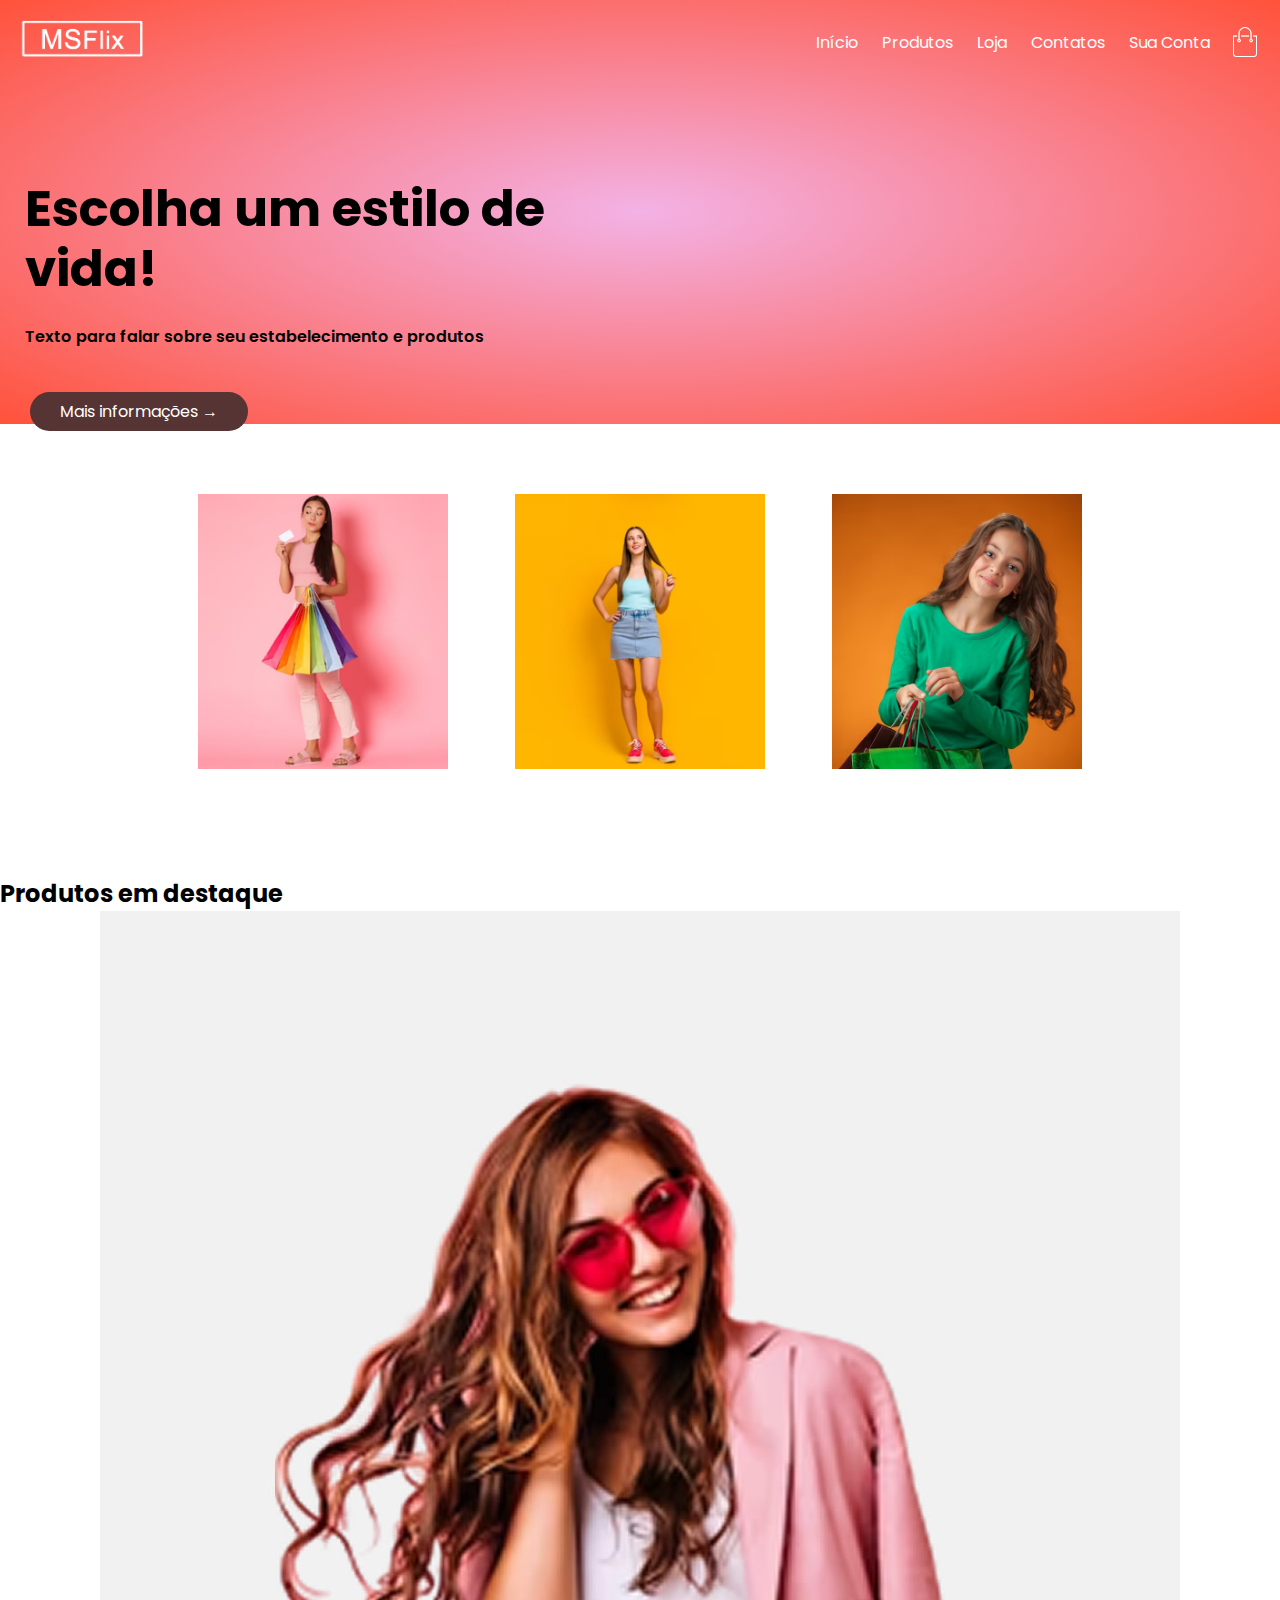
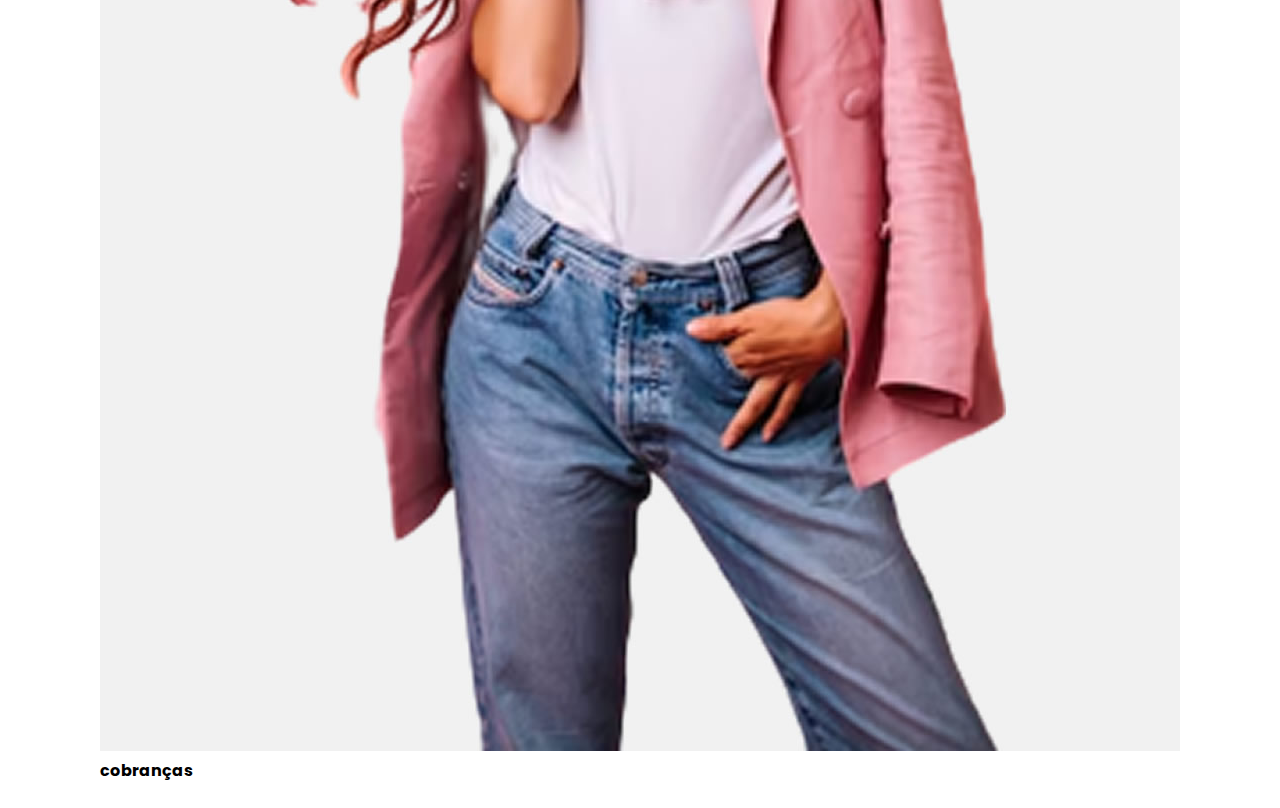
==== index.html @ 8f2dae16 "início do sistema" ====
<!DOCTYPE html>
<html lang="pt-br">
<head>
    <meta charset="UTF-8">
    <meta name="viewport" content="width=device-width, initial-scale=1.0">
    <title>Sua Loja Virtual</title>
    <link rel="stylesheet" href="assets/css/style.css">
</head>
<body>
    <div class="banner">
        <div class="conteiner">
            <div class="navbar">
                <div class="logo">
                    <img src="assets/img/logo.png" alt="Logo da Sua Loja Virtual" width="125px">
                </div>
                <nav>
                    <ul id="menu">
                        <li><a href="" title="">Início</a></li>    
                        <li><a href="" title="">Produtos</a></li>    
                        <li><a href="" title="">Loja</a></li>    
                        <li><a href="" title="">Contatos</a></li>    
                        <li><a href="" title="">Sua Conta</a></li>    
                    </ul>
                </nav>
                <img src="assets/img/carrinho.png" alt="Carrinho" width="30px" height="30px">
            </div>
            <div class="linha">

                 <div class="col-2">    
                    <h1>Escolha um estilo de vida!</h1>
                    <p>Texto para falar sobre seu estabelecimento e produtos</p>
                    <br><a href="" class="btn">Mais informações &#8594;</a>
                </div>        
                <div class="col-2">
                    <img src="assets/img/banner-1.png" alt="">
                </div>        
            </div>
        </div>
    </div>
    <div class="categorias">
        <div class="corpo-categorias">
            <div class="linha">
                <div class="col-3">
                    <img src="assets/img/categoria-1.jpg" alt="">
                </div>
                <div class="col-3">
                    <img src="assets/img/categoria-2.jpg" alt="">
                </div>
                <div class="col-3">
                    <img src="assets/img/categoria-3.jpg" alt="">
                </div>
            </div>
        </div>
    </div>
    <div class="corpo-categoria">
        <h2>Produtos em destaque</h2>

        <div class="linha">
            <div class="col-4">
                <img src="assets/img/produto-1.jpg" alt="">
                <h4>cobranças</h4>
                <div class="classificacao">
                    <ion-icon name="star"></ion-icon>
                    <ion-icon name="star"></ion-icon>
                    <ion-icon name="star"></ion-icon>
                    <ion-icon name="star"></ion-icon>
                    <ion-icon name="star"></ion-icon>
                </div>
                <p>preço R$ 999,00</p>
            
            </div>
        </div>


    </div>


    <script type="module" src="https://unpkg.com/ionicons@7.1.0/dist/ionicons/ionicons.esm.js"></script> <!-- ícones do ionic -->
    <script nomodule src="https://unpkg.com/ionicons@7.1.0/dist/ionicons/ionicons.js"></script> <!-- ícones do ionic -->
    <scripts src="assets/js/app.js"></scripts>
</body>
</html>

<!-- parou no 1:10:00-->
---- assets/css/style.css ----
@import url('https://fonts.googleapis.com/css2?family=Poppins:wght@100&display=swap'); 
*{
    margin: 0;
    padding: 0;
    box-sizing: border-box;
}

:root{
    --cor-padrao:#ff523b;
    --cor-padrao-hover:#f3b2e5;
    --cor-fonte:#fff;
    --cor-fonte-p:#555;
    --cor-btn:#563434;
    --cor-btn-hover:#15ff00;
    --cor-btn-fonte:#000;
    --cor-fonte-corpo:#555;
    --cor-fonte-corpo-leve:#777;
}

body{
    font-family: 'Poppins', sans-serif;
}

.banner{
    background: radial-gradient(var(--cor-padrao-hover), var(--cor-padrao));
}

.banner .linha{
    margin-top: 70px;
}

.container{
    max-width: 1300px;
    margin: auto;
    padding-left: 25px;
    padding-right: 25px;
}

.navbar{
    display: flex;
    align-items: center;
    padding: 20px;
}

nav{
    flex: 1;
    text-align: right;
}

nav ul{
    display: inline-block;
    list-style-type: none;
}

nav ul li{
    display: inline-block;
    margin-right: 20px;
}

nav ul li a{
    text-decoration: none;
    color:var(--cor-fonte);
}

.banner p{
    color:var(--cor-fonte);
}

p{
    color:var(--cor-fonte);
}

.linha{
    display: flex;
    align-items: center;
    flex-wrap: wrap;
    justify-content: space-around;
}

.col-2{
    flex-basis: 50%;
    min-width: 300px;
}

.col-2 img{
    max-width: 100%;
    padding: 50px 0;
}

.col-2 h1{
    font-size: 50px;
    line-height: 60px;
    margin: 25px;

}

.col-2 p{
    font-weight: 600;
    color: var(--cor-btn-fonte);
    margin: 25px;
}

.btn{
    text-decoration: none;
    color:var(--cor-fonte);
    background: var(--cor-btn);
    padding: 8px 30px;
    margin: 30px;
    border-radius: 30px;
    transition: background 0.5s;
}
.btn:hover{
    background: var(--cor-btn-hover);
    color: var(--cor-btn-fonte);
}

.categorias{
    margin: 70px 0;
}

.corpo-categorias{
    max-width: 1000px;
    margin: auto;
    padding-left: 25px;
    padding-right: 25px;
}

.col-3{
    flex-basis: 30%;
    max-width: 250px;
    margin-bottom: 30px;

}

.col-3 img{
    width: 100%;
    object-fit: cover;
    object-position: center;
}
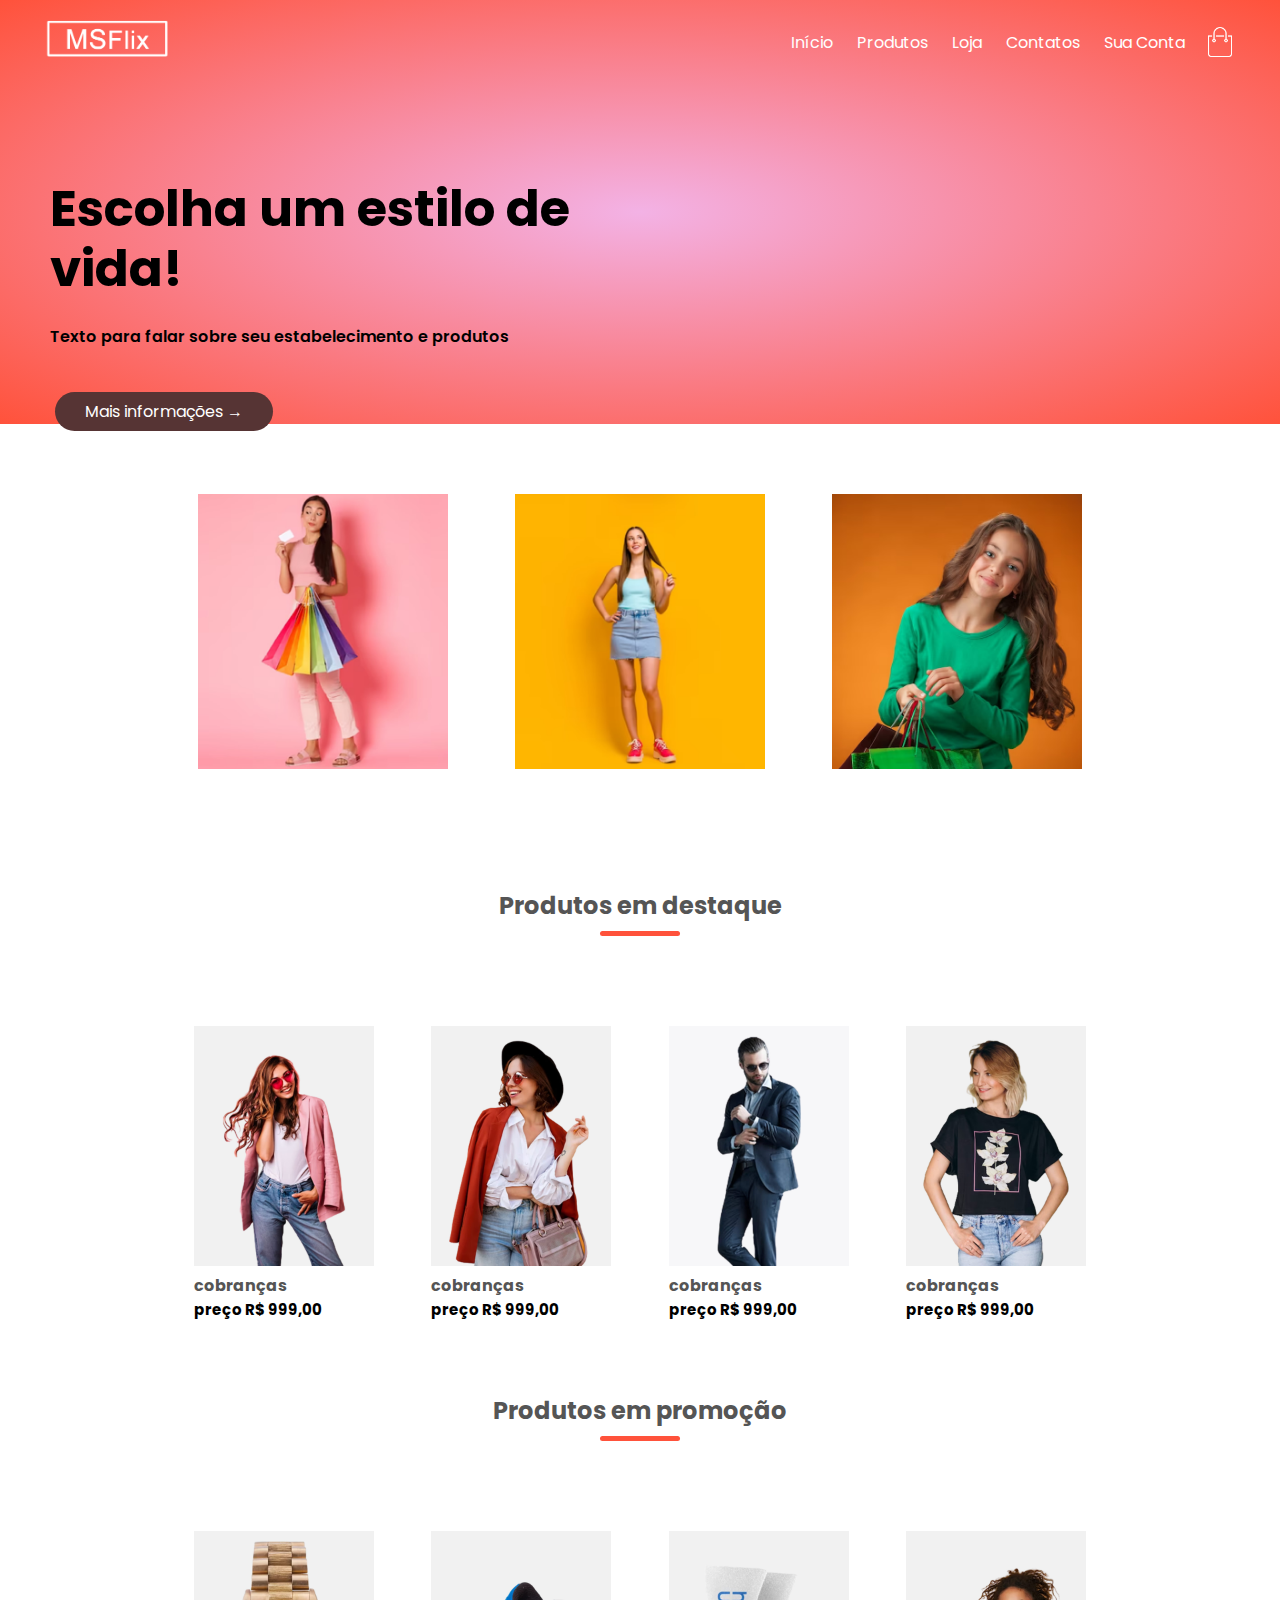
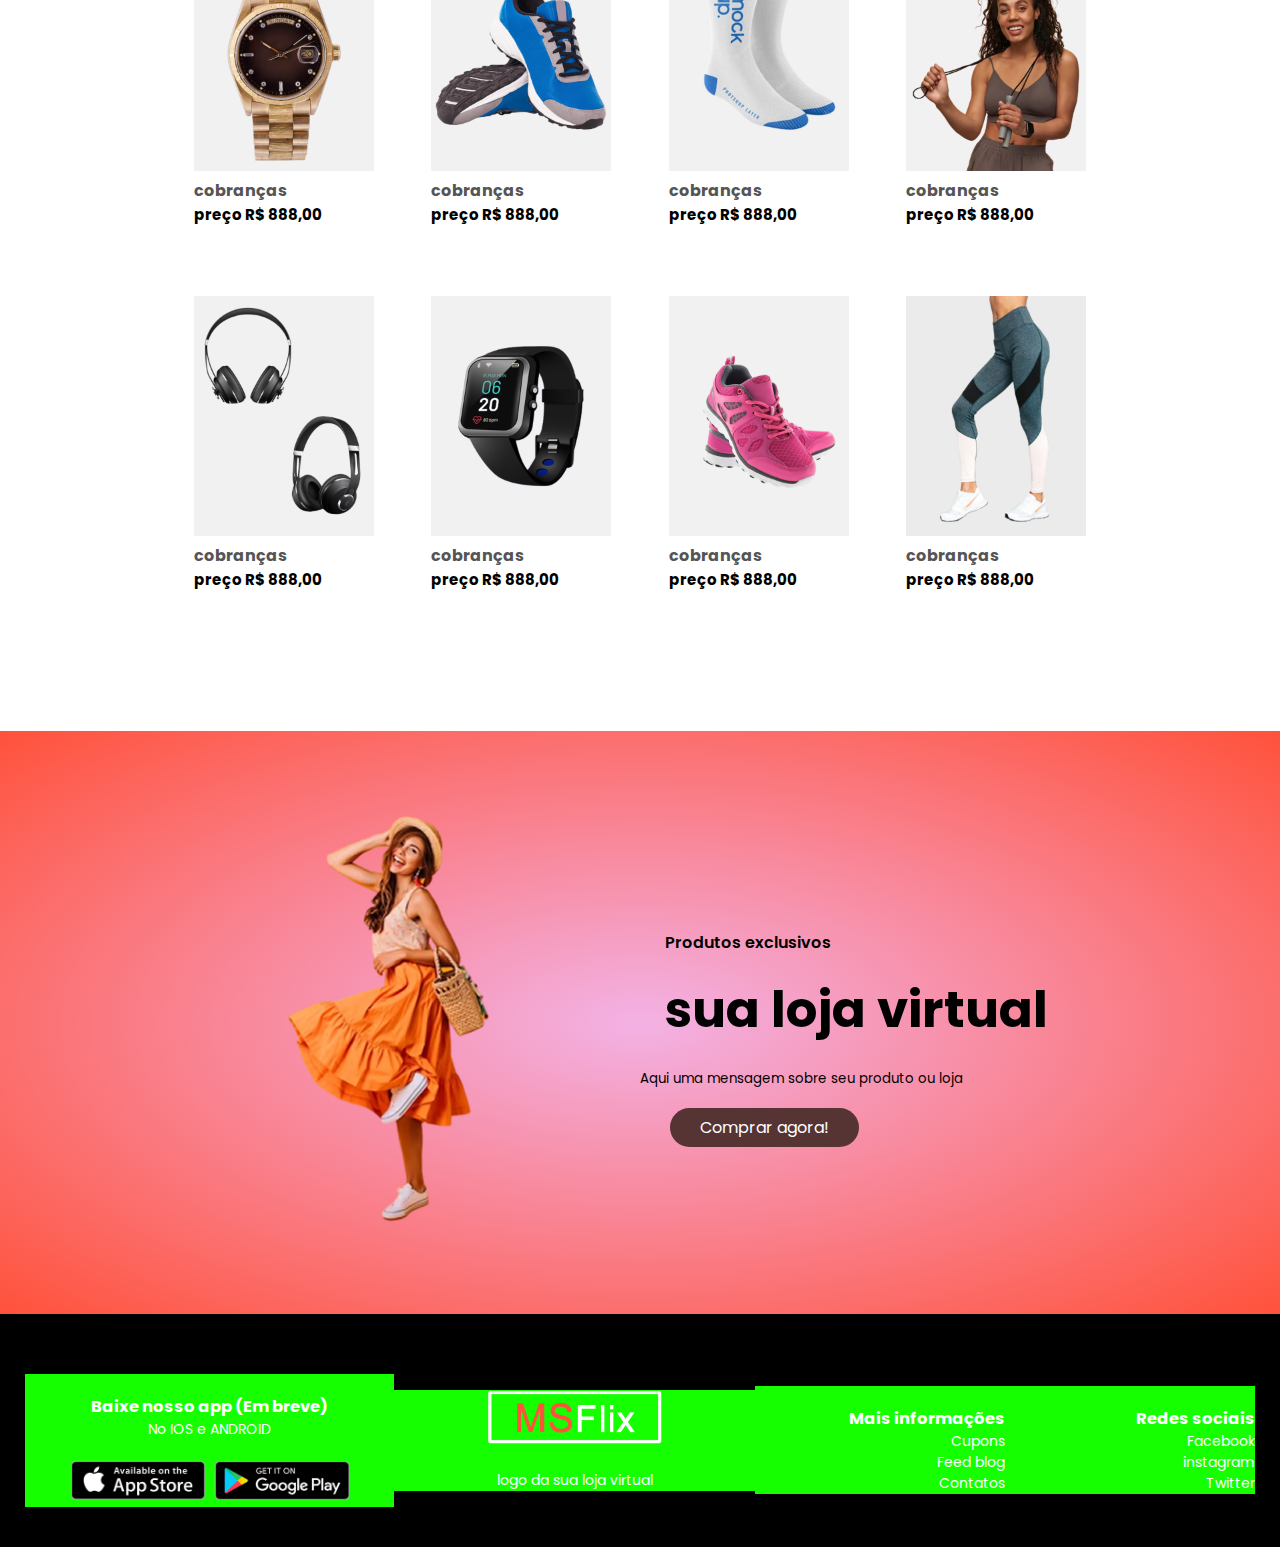
==== commit b5adda82: "Avanço na home page do projeto" ====
--- a/index.html
+++ b/index.html
@@ -8,7 +8,7 @@
 </head>
 <body>
     <div class="banner">
-        <div class="conteiner">
+        <div class="container">
             <div class="navbar">
                 <div class="logo">
                     <img src="assets/img/logo.png" alt="Logo da Sua Loja Virtual" width="125px">
@@ -52,8 +52,8 @@
             </div>
         </div>
     </div>
-    <div class="corpo-categoria">
-        <h2>Produtos em destaque</h2>
+    <div class="corpo-categorias">
+        <h2 class="titulo">Produtos em destaque</h2>
 
         <div class="linha">
             <div class="col-4">
@@ -66,14 +66,209 @@
                     <ion-icon name="star"></ion-icon>
                     <ion-icon name="star"></ion-icon>
                 </div>
+                <p>preço R$ 999,00</p>            
+            </div>
+
+            <div class="col-4">
+                <img src="assets/img/produto-2.jpg" alt="">
+                <h4>cobranças</h4>
+                <div class="classificacao">
+                    <ion-icon name="star"></ion-icon>
+                    <ion-icon name="star"></ion-icon>
+                    <ion-icon name="star"></ion-icon>
+                    <ion-icon name="star"></ion-icon>
+                    <ion-icon name="star"></ion-icon>
+                </div>
                 <p>preço R$ 999,00</p>
+            </div>
+
+            <div class="col-4">
+                <img src="assets/img/produto-3.jpg" alt="">
+                <h4>cobranças</h4>
+                <div class="classificacao">
+                    <ion-icon name="star"></ion-icon>
+                    <ion-icon name="star"></ion-icon>
+                    <ion-icon name="star"></ion-icon>
+                    <ion-icon name="star"></ion-icon>
+                    <ion-icon name="star"></ion-icon>
+                </div>
+                <p>preço R$ 999,00</p>                    
+            </div>
+
+            <div class="col-4">
+                <img src="assets/img/produto-4.jpg" alt="">
+                <h4>cobranças</h4>
+                <div class="classificacao">
+                    <ion-icon name="star"></ion-icon>
+                    <ion-icon name="star"></ion-icon>
+                    <ion-icon name="star"></ion-icon>
+                    <ion-icon name="star"></ion-icon>
+                    <ion-icon name="star"></ion-icon>
+                </div>
+                <p>preço R$ 999,00</p>            
+            </div>
+        
+        </div>
+        
+        <h2 class="titulo">Produtos em promoção</h2>
+
+        <div class="linha">
+            <div class="col-4">
+                <img src="assets/img/produto-5.jpg" alt="">
+                <h4>cobranças</h4>
+                <div class="classificacao">
+                    <ion-icon name="star"></ion-icon>
+                    <ion-icon name="star"></ion-icon>
+                    <ion-icon name="star"></ion-icon>
+                    <ion-icon name="star"></ion-icon>
+                    <ion-icon name="star"></ion-icon>
+                </div>
+                <p>preço R$ 888,00</p>            
+            </div>
+
+            <div class="col-4">
+                <img src="assets/img/produto-6.jpg" alt="">
+                <h4>cobranças</h4>
+                <div class="classificacao">
+                    <ion-icon name="star"></ion-icon>
+                    <ion-icon name="star"></ion-icon>
+                    <ion-icon name="star"></ion-icon>
+                    <ion-icon name="star"></ion-icon>
+                    <ion-icon name="star"></ion-icon>
+                </div>
+                <p>preço R$ 888,00</p>
+            </div>
+
+            <div class="col-4">
+                <img src="assets/img/produto-7.jpg" alt="">
+                <h4>cobranças</h4>
+                <div class="classificacao">
+                    <ion-icon name="star"></ion-icon>
+                    <ion-icon name="star"></ion-icon>
+                    <ion-icon name="star"></ion-icon>
+                    <ion-icon name="star"></ion-icon>
+                    <ion-icon name="star"></ion-icon>
+                </div>
+                <p>preço R$ 888,00</p>                    
+            </div>
+
+            <div class="col-4">
+                <img src="assets/img/produto-8.jpg" alt="">
+                <h4>cobranças</h4>
+                <div class="classificacao">
+                    <ion-icon name="star"></ion-icon>
+                    <ion-icon name="star"></ion-icon>
+                    <ion-icon name="star"></ion-icon>
+                    <ion-icon name="star"></ion-icon>
+                    <ion-icon name="star"></ion-icon>
+                </div>
+                <p>preço R$ 888,00</p>            
+            </div>
             
-            </div>
-        </div>
-
-
-    </div>
-
+            <div class="col-4">
+                <img src="assets/img/produto-9.jpg" alt="">
+                <h4>cobranças</h4>
+                <div class="classificacao">
+                    <ion-icon name="star"></ion-icon>
+                    <ion-icon name="star"></ion-icon>
+                    <ion-icon name="star"></ion-icon>
+                    <ion-icon name="star"></ion-icon>
+                    <ion-icon name="star"></ion-icon>
+                </div>
+                <p>preço R$ 888,00</p>            
+            </div>
+            <div class="col-4">
+                <img src="assets/img/produto-10.jpg" alt="">
+                <h4>cobranças</h4>
+                <div class="classificacao">
+                    <ion-icon name="star"></ion-icon>
+                    <ion-icon name="star"></ion-icon>
+                    <ion-icon name="star"></ion-icon>
+                    <ion-icon name="star"></ion-icon>
+                    <ion-icon name="star"></ion-icon>
+                </div>
+                <p>preço R$ 888,00</p>            
+            </div>
+            <div class="col-4">
+                <img src="assets/img/produto-11.jpg" alt="">
+                <h4>cobranças</h4>
+                <div class="classificacao">
+                    <ion-icon name="star"></ion-icon>
+                    <ion-icon name="star"></ion-icon>
+                    <ion-icon name="star"></ion-icon>
+                    <ion-icon name="star"></ion-icon>
+                    <ion-icon name="star"></ion-icon>
+                </div>
+                <p>preço R$ 888,00</p>            
+            </div>
+            <div class="col-4">
+                <img src="assets/img/produto-12.jpg" alt="">
+                <h4>cobranças</h4>
+                <div class="classificacao">
+                    <ion-icon name="star"></ion-icon>
+                    <ion-icon name="star"></ion-icon>
+                    <ion-icon name="star"></ion-icon>
+                    <ion-icon name="star"></ion-icon>
+                    <ion-icon name="star"></ion-icon>
+                </div>
+                <p>preço R$ 888,00</p>            
+            </div>
+            
+        </div>
+
+    </div>
+    <div class="ofertas">
+        <div class="corpo-categorias">
+            <div class="linha">
+                <div class="col-2">
+                    <img src="assets/img/banner-2.png" alt="" class="oferta-img">
+                </div>
+                <div class="col-2">
+                    <p>Produtos exclusivos</p>
+                    <h1>sua loja virtual</h1>
+                    <small>Aqui uma mensagem sobre seu produto ou loja</small>
+                    <br><br><a href="" class="btn">Comprar agora! <ion-icon name="checkmark"></ion-icon></a>
+                </div>
+            </div>
+
+        </div>    
+    </div>
+
+    <footer class="rodape">
+        <div class="container">
+            <div class="linha">
+                <div class="rodape-col-1">
+                    <h3>Baixe nosso app (Em breve)</h3>
+                    <p>No IOS e ANDROID</p>
+                    <div class="app-logo">
+                        <img src="assets/img/apple.png" alt="">
+                        <img src="assets/img/google.png" alt="">
+                    </div>
+                </div>
+                <div class="rodape-col-2">
+                    <img src="assets/img/logo-2.png" alt="">
+                    <p>logo da sua loja virtual</p>
+                </div>
+                <div class="rodape-col-3">
+                    <h3>Mais informações</h3>
+                    <ul>
+                        <li>Cupons</li>
+                        <li>Feed blog</li>
+                        <li>Contatos</li>
+                    </ul>
+                </div>
+                <div class="rodape-col-4">
+                    <h3>Redes sociais</h3>
+                    <ul>
+                        <li>Facebook</li>
+                        <li>instagram</li>
+                        <li>Twitter</li>
+                    </ul>
+                </div>
+            </div>
+        </div>
+
+    </footer>
 
     <script type="module" src="https://unpkg.com/ionicons@7.1.0/dist/ionicons/ionicons.esm.js"></script> <!-- ícones do ionic -->
     <script nomodule src="https://unpkg.com/ionicons@7.1.0/dist/ionicons/ionicons.js"></script> <!-- ícones do ionic -->
--- a/assets/css/style.css
+++ b/assets/css/style.css
@@ -1,4 +1,4 @@
-@import url('https://fonts.googleapis.com/css2?family=Poppins:wght@100&display=swap'); 
+@import url('https://fonts.googleapis.com/css2?family=Poppins:ital,wght@0,100;0,200;0,700;1,100&display=swap');
 *{
     margin: 0;
     padding: 0;
@@ -136,4 +136,127 @@
     width: 100%;
     object-fit: cover;
     object-position: center;
+}
+
+.col-4{
+    flex-basis: 25%;
+    max-width: 200px;
+    padding: 10px;
+    margin-bottom: 50px;
+    transition: transform 0.5s;
+}
+
+.col-4:hover{
+    transform:  scale(1.1);
+}
+
+.col-4 img{
+    width: 100%;
+    object-fit: cover;
+    object-position: center;
+}
+
+.titulo{
+    position: relative;
+    line-height: 60px;
+    margin: 0 auto 80px;
+    text-align: center;
+    color: var(--cor-fonte-corpo);
+}
+
+.titulo::after{
+    content: '';
+    background-color: var(--cor-padrao);
+    width: 80px;
+    height: 5px;
+    border-radius: 5px;
+    position: absolute;
+    bottom: 0;
+    left: 50%;
+    transform: translateX(-50%);
+}
+
+h4{
+    color: var(--cor-fonte-corpo);
+    font-weight: bold;
+    
+}
+
+
+.col-4 p{
+    color: var(--cor-btn-fonte);
+    font-size: 15px;
+    font-weight: bold;
+}
+
+.classificacao ion-icon{
+    color: var(--cor-padrao);
+}
+
+.ofertas{
+    background: radial-gradient(var(--cor-padrao-hover), var(--cor-padrao));
+    margin-top: 80px;
+    padding: 30px 0;
+}    
+
+.col-2 .img-oferta{
+    padding: 50px;
+}
+
+.small{
+    color: var(--cor-btn-fonte);
+}
+
+.rodape{
+    background: var(--cor-btn-fonte);    
+    color: var(--cor-fonte);
+    padding: 60px 0 20px;
+    font-size: 14px;
+}
+
+.rodape p{
+    color: var(--cor-fonte);    
+}
+.rodape h3{
+    color: var(--cor-fonte);
+    margin-top: 20px;
+} 
+
+.rodape-col-1, .rodape-col-2, .rodape-col-3, .rodape-col-4{
+    min-width: 250px;
+    margin-bottom: 20px;
+    background: #15ff00;
+}
+
+.rodape-col-1{
+    flex-basis: 30%;
+    text-align: center;
+}
+
+.rodape-col-2{
+    flex: 1;
+    text-align: center;
+}
+
+.rodape-col-2 img{
+    width: 180px;
+    margin-bottom: 20px;
+    
+}
+
+.rodape-col-3, .rodape-col-4{
+    flex-basis: 12%;
+    text-align: right;
+}
+
+ul{
+    list-style-type: none;
+}
+
+.app-logo{
+    margin-top: 20px;
+}
+
+.app-logo img{
+    width: 140px;
 }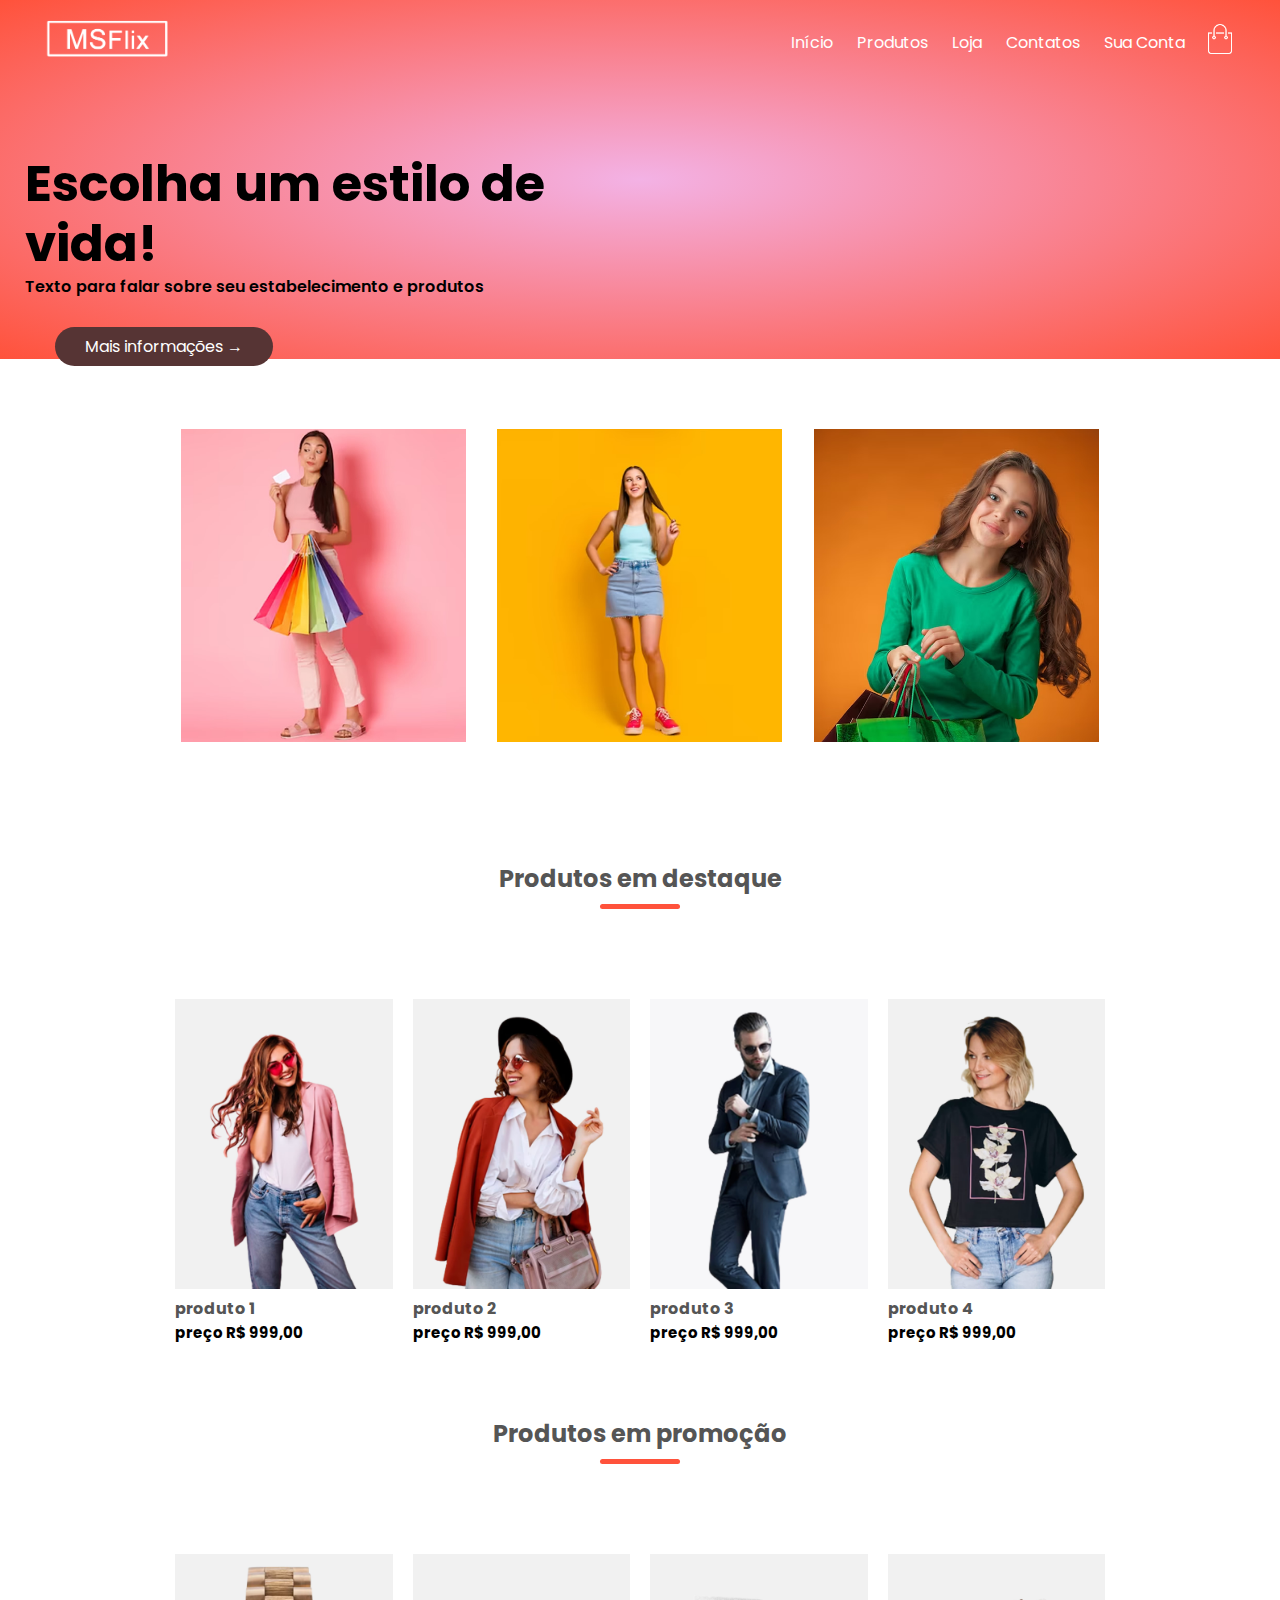
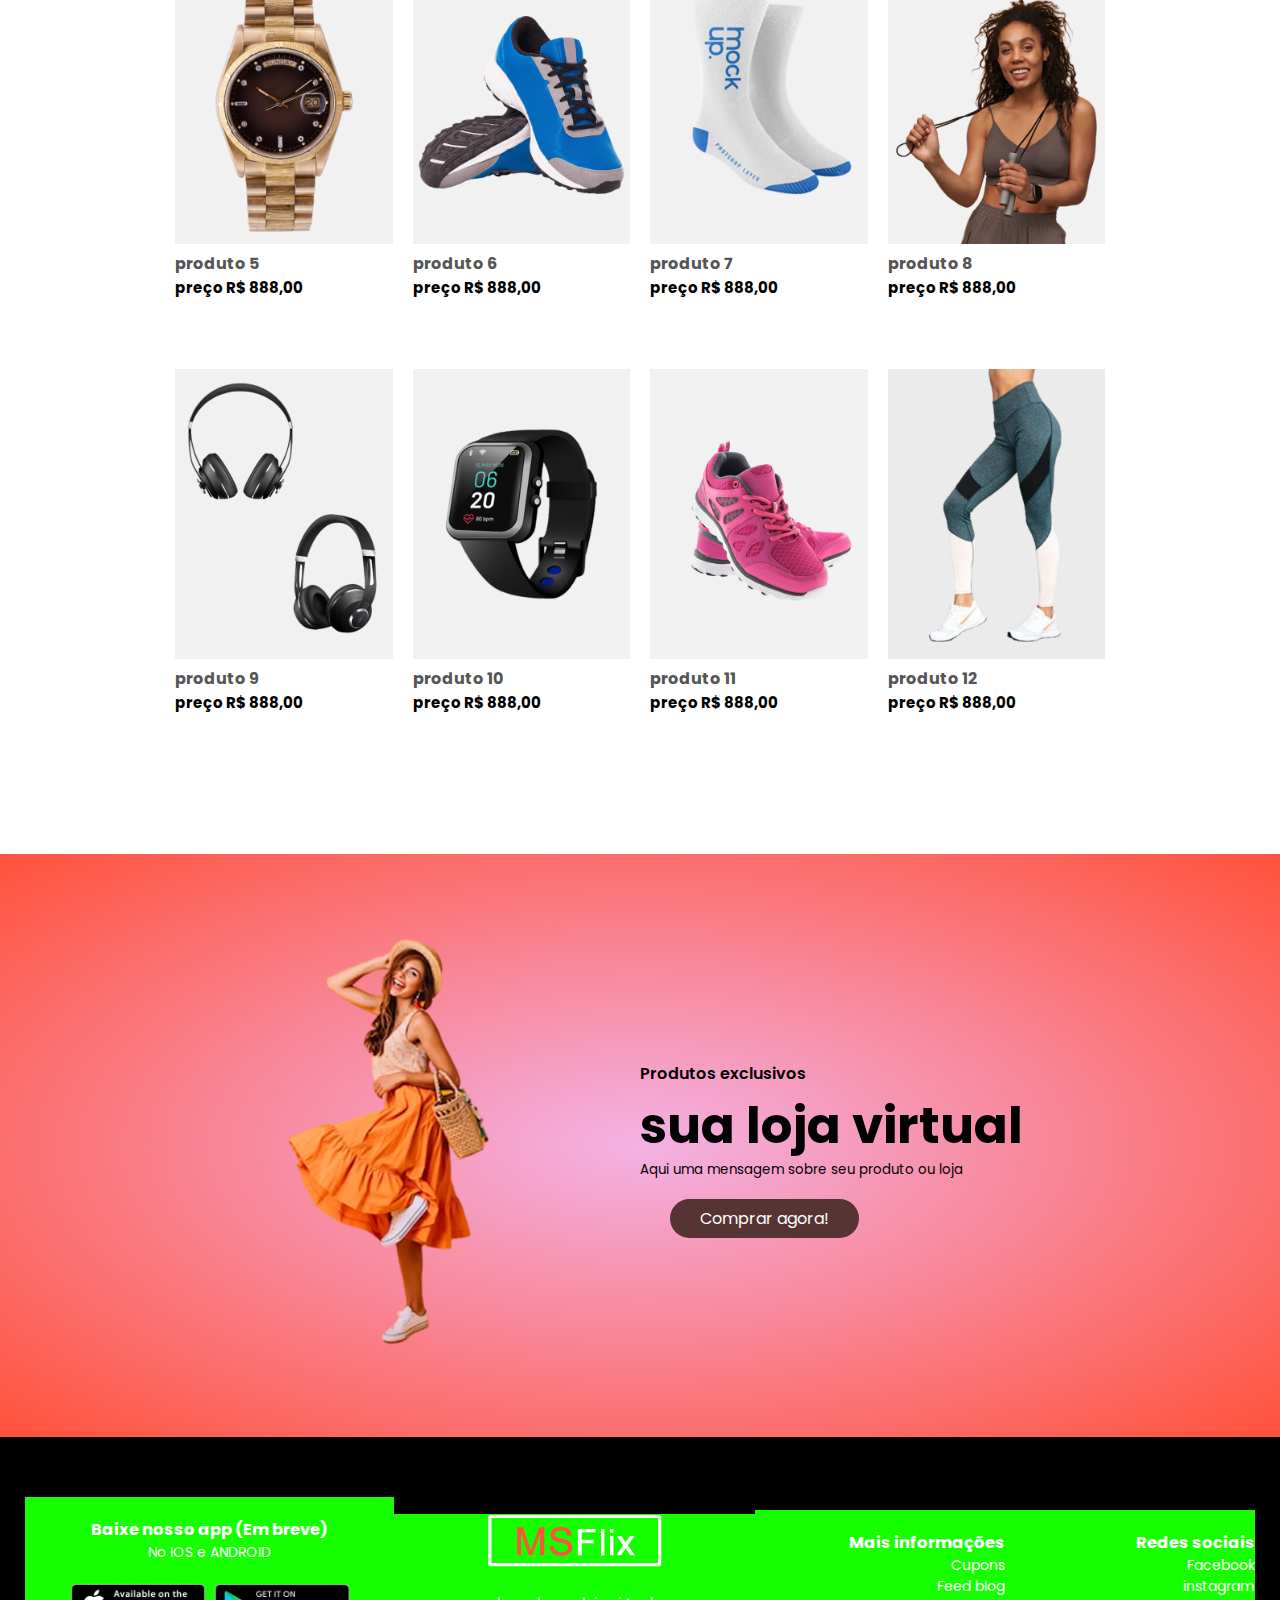
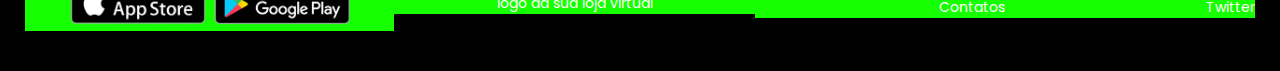
==== commit 4f06fe9b: "Configuração página carrinho" ====
--- a/index.html
+++ b/index.html
@@ -1,39 +1,44 @@
 <!DOCTYPE html>
 <html lang="pt-br">
+
 <head>
     <meta charset="UTF-8">
     <meta name="viewport" content="width=device-width, initial-scale=1.0">
     <title>Sua Loja Virtual</title>
     <link rel="stylesheet" href="assets/css/style.css">
 </head>
+
 <body>
     <div class="banner">
         <div class="container">
             <div class="navbar">
                 <div class="logo">
-                    <img src="assets/img/logo.png" alt="Logo da Sua Loja Virtual" width="125px">
+                    <a href="index.html" title="">
+                    <img src="assets/img/logo.png" alt="Logo da Sua Loja Virtual" width="125px"></a>
                 </div>
                 <nav>
-                    <ul id="menu">
-                        <li><a href="" title="">Início</a></li>    
-                        <li><a href="" title="">Produtos</a></li>    
-                        <li><a href="" title="">Loja</a></li>    
-                        <li><a href="" title="">Contatos</a></li>    
-                        <li><a href="" title="">Sua Conta</a></li>    
+                    <ul id="menuitens">
+                        <li><a href="index.html" title="">Início</a></li>
+                        <li><a href="produtos.html" title="">Produtos</a></li>
+                        <li><a href="" title="">Loja</a></li>
+                        <li><a href="" title="">Contatos</a></li>
+                        <li><a href="" title="">Sua Conta</a></li>
                     </ul>
                 </nav>
-                <img src="assets/img/carrinho.png" alt="Carrinho" width="30px" height="30px">
-            </div>
-            <div class="linha">
-
-                 <div class="col-2">    
+                <a href="carrinho.html" title="">
+                <img src="assets/img/carrinho.png" alt="Carrinho" width="30px" height="30px"></a>
+                <img src="assets/img/menu.png" alt="" class="menu-celular" onclick="menucelular()">
+            </div>
+            <div class="linha">
+
+                <div class="col-2">
                     <h1>Escolha um estilo de vida!</h1>
                     <p>Texto para falar sobre seu estabelecimento e produtos</p>
                     <br><a href="" class="btn">Mais informações &#8594;</a>
-                </div>        
+                </div>
                 <div class="col-2">
                     <img src="assets/img/banner-1.png" alt="">
-                </div>        
+                </div>
             </div>
         </div>
     </div>
@@ -57,21 +62,23 @@
 
         <div class="linha">
             <div class="col-4">
-                <img src="assets/img/produto-1.jpg" alt="">
-                <h4>cobranças</h4>
-                <div class="classificacao">
-                    <ion-icon name="star"></ion-icon>
-                    <ion-icon name="star"></ion-icon>
-                    <ion-icon name="star"></ion-icon>
-                    <ion-icon name="star"></ion-icon>
-                    <ion-icon name="star"></ion-icon>
-                </div>
-                <p>preço R$ 999,00</p>            
+                <a href="ver-produto.html" title="">    <!-- realizar o a em todas as imagens e configurar cada um-->
+                    <img src="assets/img/produto-1.jpg" alt="">
+                </a>
+                <h4>produto 1</h4>
+                <div class="classificacao">
+                    <ion-icon name="star"></ion-icon>
+                    <ion-icon name="star"></ion-icon>
+                    <ion-icon name="star"></ion-icon>
+                    <ion-icon name="star"></ion-icon>
+                    <ion-icon name="star"></ion-icon>
+                </div>
+                <p>preço R$ 999,00</p>
             </div>
 
             <div class="col-4">
                 <img src="assets/img/produto-2.jpg" alt="">
-                <h4>cobranças</h4>
+                <h4>produto 2</h4>
                 <div class="classificacao">
                     <ion-icon name="star"></ion-icon>
                     <ion-icon name="star"></ion-icon>
@@ -84,51 +91,51 @@
 
             <div class="col-4">
                 <img src="assets/img/produto-3.jpg" alt="">
-                <h4>cobranças</h4>
-                <div class="classificacao">
-                    <ion-icon name="star"></ion-icon>
-                    <ion-icon name="star"></ion-icon>
-                    <ion-icon name="star"></ion-icon>
-                    <ion-icon name="star"></ion-icon>
-                    <ion-icon name="star"></ion-icon>
-                </div>
-                <p>preço R$ 999,00</p>                    
+                <h4>produto 3</h4>
+                <div class="classificacao">
+                    <ion-icon name="star"></ion-icon>
+                    <ion-icon name="star"></ion-icon>
+                    <ion-icon name="star"></ion-icon>
+                    <ion-icon name="star"></ion-icon>
+                    <ion-icon name="star"></ion-icon>
+                </div>
+                <p>preço R$ 999,00</p>
             </div>
 
             <div class="col-4">
                 <img src="assets/img/produto-4.jpg" alt="">
-                <h4>cobranças</h4>
-                <div class="classificacao">
-                    <ion-icon name="star"></ion-icon>
-                    <ion-icon name="star"></ion-icon>
-                    <ion-icon name="star"></ion-icon>
-                    <ion-icon name="star"></ion-icon>
-                    <ion-icon name="star"></ion-icon>
-                </div>
-                <p>preço R$ 999,00</p>            
-            </div>
-        
-        </div>
-        
+                <h4>produto 4</h4>
+                <div class="classificacao">
+                    <ion-icon name="star"></ion-icon>
+                    <ion-icon name="star"></ion-icon>
+                    <ion-icon name="star"></ion-icon>
+                    <ion-icon name="star"></ion-icon>
+                    <ion-icon name="star"></ion-icon>
+                </div>
+                <p>preço R$ 999,00</p>
+            </div>
+
+        </div>
+
         <h2 class="titulo">Produtos em promoção</h2>
 
         <div class="linha">
             <div class="col-4">
                 <img src="assets/img/produto-5.jpg" alt="">
-                <h4>cobranças</h4>
-                <div class="classificacao">
-                    <ion-icon name="star"></ion-icon>
-                    <ion-icon name="star"></ion-icon>
-                    <ion-icon name="star"></ion-icon>
-                    <ion-icon name="star"></ion-icon>
-                    <ion-icon name="star"></ion-icon>
-                </div>
-                <p>preço R$ 888,00</p>            
+                <h4>produto 5</h4>
+                <div class="classificacao">
+                    <ion-icon name="star"></ion-icon>
+                    <ion-icon name="star"></ion-icon>
+                    <ion-icon name="star"></ion-icon>
+                    <ion-icon name="star"></ion-icon>
+                    <ion-icon name="star"></ion-icon>
+                </div>
+                <p>preço R$ 888,00</p>
             </div>
 
             <div class="col-4">
                 <img src="assets/img/produto-6.jpg" alt="">
-                <h4>cobranças</h4>
+                <h4>produto 6</h4>
                 <div class="classificacao">
                     <ion-icon name="star"></ion-icon>
                     <ion-icon name="star"></ion-icon>
@@ -141,79 +148,79 @@
 
             <div class="col-4">
                 <img src="assets/img/produto-7.jpg" alt="">
-                <h4>cobranças</h4>
-                <div class="classificacao">
-                    <ion-icon name="star"></ion-icon>
-                    <ion-icon name="star"></ion-icon>
-                    <ion-icon name="star"></ion-icon>
-                    <ion-icon name="star"></ion-icon>
-                    <ion-icon name="star"></ion-icon>
-                </div>
-                <p>preço R$ 888,00</p>                    
+                <h4>produto 7</h4>
+                <div class="classificacao">
+                    <ion-icon name="star"></ion-icon>
+                    <ion-icon name="star"></ion-icon>
+                    <ion-icon name="star"></ion-icon>
+                    <ion-icon name="star"></ion-icon>
+                    <ion-icon name="star"></ion-icon>
+                </div>
+                <p>preço R$ 888,00</p>
             </div>
 
             <div class="col-4">
                 <img src="assets/img/produto-8.jpg" alt="">
-                <h4>cobranças</h4>
-                <div class="classificacao">
-                    <ion-icon name="star"></ion-icon>
-                    <ion-icon name="star"></ion-icon>
-                    <ion-icon name="star"></ion-icon>
-                    <ion-icon name="star"></ion-icon>
-                    <ion-icon name="star"></ion-icon>
-                </div>
-                <p>preço R$ 888,00</p>            
-            </div>
-            
+                <h4>produto 8</h4>
+                <div class="classificacao">
+                    <ion-icon name="star"></ion-icon>
+                    <ion-icon name="star"></ion-icon>
+                    <ion-icon name="star"></ion-icon>
+                    <ion-icon name="star"></ion-icon>
+                    <ion-icon name="star"></ion-icon>
+                </div>
+                <p>preço R$ 888,00</p>
+            </div>
+
             <div class="col-4">
                 <img src="assets/img/produto-9.jpg" alt="">
-                <h4>cobranças</h4>
-                <div class="classificacao">
-                    <ion-icon name="star"></ion-icon>
-                    <ion-icon name="star"></ion-icon>
-                    <ion-icon name="star"></ion-icon>
-                    <ion-icon name="star"></ion-icon>
-                    <ion-icon name="star"></ion-icon>
-                </div>
-                <p>preço R$ 888,00</p>            
+                <h4>produto 9</h4>
+                <div class="classificacao">
+                    <ion-icon name="star"></ion-icon>
+                    <ion-icon name="star"></ion-icon>
+                    <ion-icon name="star"></ion-icon>
+                    <ion-icon name="star"></ion-icon>
+                    <ion-icon name="star"></ion-icon>
+                </div>
+                <p>preço R$ 888,00</p>
             </div>
             <div class="col-4">
                 <img src="assets/img/produto-10.jpg" alt="">
-                <h4>cobranças</h4>
-                <div class="classificacao">
-                    <ion-icon name="star"></ion-icon>
-                    <ion-icon name="star"></ion-icon>
-                    <ion-icon name="star"></ion-icon>
-                    <ion-icon name="star"></ion-icon>
-                    <ion-icon name="star"></ion-icon>
-                </div>
-                <p>preço R$ 888,00</p>            
+                <h4>produto 10</h4>
+                <div class="classificacao">
+                    <ion-icon name="star"></ion-icon>
+                    <ion-icon name="star"></ion-icon>
+                    <ion-icon name="star"></ion-icon>
+                    <ion-icon name="star"></ion-icon>
+                    <ion-icon name="star"></ion-icon>
+                </div>
+                <p>preço R$ 888,00</p>
             </div>
             <div class="col-4">
                 <img src="assets/img/produto-11.jpg" alt="">
-                <h4>cobranças</h4>
-                <div class="classificacao">
-                    <ion-icon name="star"></ion-icon>
-                    <ion-icon name="star"></ion-icon>
-                    <ion-icon name="star"></ion-icon>
-                    <ion-icon name="star"></ion-icon>
-                    <ion-icon name="star"></ion-icon>
-                </div>
-                <p>preço R$ 888,00</p>            
+                <h4>produto 11</h4>
+                <div class="classificacao">
+                    <ion-icon name="star"></ion-icon>
+                    <ion-icon name="star"></ion-icon>
+                    <ion-icon name="star"></ion-icon>
+                    <ion-icon name="star"></ion-icon>
+                    <ion-icon name="star"></ion-icon>
+                </div>
+                <p>preço R$ 888,00</p>
             </div>
             <div class="col-4">
                 <img src="assets/img/produto-12.jpg" alt="">
-                <h4>cobranças</h4>
-                <div class="classificacao">
-                    <ion-icon name="star"></ion-icon>
-                    <ion-icon name="star"></ion-icon>
-                    <ion-icon name="star"></ion-icon>
-                    <ion-icon name="star"></ion-icon>
-                    <ion-icon name="star"></ion-icon>
-                </div>
-                <p>preço R$ 888,00</p>            
-            </div>
-            
+                <h4>produto 12</h4>
+                <div class="classificacao">
+                    <ion-icon name="star"></ion-icon>
+                    <ion-icon name="star"></ion-icon>
+                    <ion-icon name="star"></ion-icon>
+                    <ion-icon name="star"></ion-icon>
+                    <ion-icon name="star"></ion-icon>
+                </div>
+                <p>preço R$ 888,00</p>
+            </div>
+
         </div>
 
     </div>
@@ -231,7 +238,7 @@
                 </div>
             </div>
 
-        </div>    
+        </div>
     </div>
 
     <footer class="rodape">
@@ -270,10 +277,13 @@
 
     </footer>
 
-    <script type="module" src="https://unpkg.com/ionicons@7.1.0/dist/ionicons/ionicons.esm.js"></script> <!-- ícones do ionic -->
+    <script type="module" src="https://unpkg.com/ionicons@7.1.0/dist/ionicons/ionicons.esm.js"></script>
+    <!-- ícones do ionic -->
     <script nomodule src="https://unpkg.com/ionicons@7.1.0/dist/ionicons/ionicons.js"></script> <!-- ícones do ionic -->
-    <scripts src="assets/js/app.js"></scripts>
+    <script src="assets/js/app.js"></script>
 </body>
+
 </html>
 
-<!-- parou no 1:10:00-->+<!-- parou no -->
+<!-- realizar o <a> em todas as imagens e configurar o js de cada uma-->
--- a/assets/css/style.css
+++ b/assets/css/style.css
@@ -1,162 +1,164 @@
 @import url('https://fonts.googleapis.com/css2?family=Poppins:ital,wght@0,100;0,200;0,700;1,100&display=swap');
-*{
+
+* {
     margin: 0;
     padding: 0;
     box-sizing: border-box;
 }
 
-:root{
-    --cor-padrao:#ff523b;
-    --cor-padrao-hover:#f3b2e5;
-    --cor-fonte:#fff;
-    --cor-fonte-p:#555;
-    --cor-btn:#563434;
-    --cor-btn-hover:#15ff00;
-    --cor-btn-fonte:#000;
-    --cor-fonte-corpo:#555;
-    --cor-fonte-corpo-leve:#777;
-}
-
-body{
+:root {
+    --cor-padrao: #ff523b;
+    --cor-padrao-hover: #f3b2e5;
+    --cor-fonte: #fff;
+    --cor-fonte-p: #555;
+    --cor-btn: #563434;
+    --cor-btn-hover: #15ff00;
+    --cor-btn-fonte: #000;
+    --cor-fonte-corpo: #555;
+    --cor-fonte-corpo-leve: #777;
+}
+
+body {
     font-family: 'Poppins', sans-serif;
 }
 
-.banner{
+.banner {
     background: radial-gradient(var(--cor-padrao-hover), var(--cor-padrao));
 }
 
-.banner .linha{
+.banner .linha {
     margin-top: 70px;
 }
 
-.container{
+.container {
     max-width: 1300px;
     margin: auto;
     padding-left: 25px;
     padding-right: 25px;
 }
 
-.navbar{
+.navbar {
     display: flex;
     align-items: center;
     padding: 20px;
 }
 
-nav{
+nav {
     flex: 1;
     text-align: right;
 }
 
-nav ul{
+nav ul {
     display: inline-block;
     list-style-type: none;
 }
 
-nav ul li{
+nav ul li {
     display: inline-block;
     margin-right: 20px;
 }
 
-nav ul li a{
+nav ul li a {
     text-decoration: none;
-    color:var(--cor-fonte);
-}
-
-.banner p{
-    color:var(--cor-fonte);
-}
-
-p{
-    color:var(--cor-fonte);
-}
-
-.linha{
+    color: var(--cor-fonte);
+}
+
+.banner p {
+    color: var(--cor-fonte); 
+}
+
+p {
+    color: var(--cor-btn-fonte); /* fonte preta no carrinho, caso dê problema, corrigir aqui! */
+}
+
+.linha {
     display: flex;
     align-items: center;
     flex-wrap: wrap;
     justify-content: space-around;
 }
 
-.col-2{
+.col-2 {
     flex-basis: 50%;
     min-width: 300px;
 }
 
-.col-2 img{
+.col-2 img {
     max-width: 100%;
     padding: 50px 0;
 }
 
-.col-2 h1{
+.col-2 h1 {
     font-size: 50px;
     line-height: 60px;
     margin: 25px;
 
 }
 
-.col-2 p{
+.col-2 p {
     font-weight: 600;
     color: var(--cor-btn-fonte);
     margin: 25px;
 }
 
-.btn{
+.btn {
     text-decoration: none;
-    color:var(--cor-fonte);
+    color: var(--cor-fonte);
     background: var(--cor-btn);
     padding: 8px 30px;
     margin: 30px;
     border-radius: 30px;
     transition: background 0.5s;
 }
-.btn:hover{
+
+.btn:hover {
     background: var(--cor-btn-hover);
     color: var(--cor-btn-fonte);
 }
 
-.categorias{
+.categorias {
     margin: 70px 0;
 }
 
-.corpo-categorias{
+.corpo-categorias {
     max-width: 1000px;
     margin: auto;
     padding-left: 25px;
     padding-right: 25px;
 }
 
-.col-3{
+.col-3 {
     flex-basis: 30%;
-    max-width: 250px;
+    min-width: 250px;
     margin-bottom: 30px;
 
 }
 
-.col-3 img{
+.col-3 img {
     width: 100%;
     object-fit: cover;
     object-position: center;
 }
 
-.col-4{
+.col-4 {
     flex-basis: 25%;
-    max-width: 200px;
+    min-width: 200px;
     padding: 10px;
     margin-bottom: 50px;
     transition: transform 0.5s;
 }
 
-.col-4:hover{
-    transform:  scale(1.1);
-}
-
-.col-4 img{
+.col-4:hover {
+    transform: scale(1.1);
+}
+
+.col-4 img {
     width: 100%;
     object-fit: cover;
     object-position: center;
 }
 
-.titulo{
+.titulo {
     position: relative;
     line-height: 60px;
     margin: 0 auto 80px;
@@ -164,7 +166,7 @@
     color: var(--cor-fonte-corpo);
 }
 
-.titulo::after{
+.titulo::after {
     content: '';
     background-color: var(--cor-padrao);
     width: 80px;
@@ -176,87 +178,369 @@
     transform: translateX(-50%);
 }
 
-h4{
+h4 {
     color: var(--cor-fonte-corpo);
     font-weight: bold;
-    
-}
-
-
-.col-4 p{
+
+}
+
+
+.col-4 p {
     color: var(--cor-btn-fonte);
     font-size: 15px;
     font-weight: bold;
 }
 
-.classificacao ion-icon{
+.classificacao ion-icon {
     color: var(--cor-padrao);
 }
 
-.ofertas{
+.ofertas {
     background: radial-gradient(var(--cor-padrao-hover), var(--cor-padrao));
     margin-top: 80px;
     padding: 30px 0;
-}    
-
-.col-2 .img-oferta{
+}
+
+.col-2 .img-oferta {
     padding: 50px;
 }
 
-.small{
+.small {
     color: var(--cor-btn-fonte);
 }
 
-.rodape{
-    background: var(--cor-btn-fonte);    
+.rodape {
+    background: var(--cor-btn-fonte);
     color: var(--cor-fonte);
     padding: 60px 0 20px;
     font-size: 14px;
 }
 
-.rodape p{
-    color: var(--cor-fonte);    
-}
-.rodape h3{
+.rodape p {
+    color: var(--cor-fonte);
+}
+
+.rodape h3 {
     color: var(--cor-fonte);
     margin-top: 20px;
-} 
-
-.rodape-col-1, .rodape-col-2, .rodape-col-3, .rodape-col-4{
+}
+
+.rodape-col-1,
+.rodape-col-2,
+.rodape-col-3,
+.rodape-col-4 {
     min-width: 250px;
     margin-bottom: 20px;
     background: #15ff00;
 }
 
-.rodape-col-1{
+.rodape-col-1 {
     flex-basis: 30%;
     text-align: center;
 }
 
-.rodape-col-2{
+.rodape-col-2 {
     flex: 1;
     text-align: center;
 }
 
-.rodape-col-2 img{
+.rodape-col-2 img {
     width: 180px;
     margin-bottom: 20px;
-    
-}
-
-.rodape-col-3, .rodape-col-4{
+
+}
+
+.rodape-col-3,
+.rodape-col-4 {
     flex-basis: 12%;
     text-align: right;
 }
 
-ul{
+ul {
     list-style-type: none;
 }
 
-.app-logo{
+.app-logo {
     margin-top: 20px;
 }
 
-.app-logo img{
+.app-logo img {
     width: 140px;
+}
+
+.menu-celular {
+    width: 28px;
+    margin-left: 20px;
+    display: none;
+}
+
+/* ----------- produtos.html ---------------- */
+.novoMenu nav ul li a {
+    color: var(--cor-btn-fonte);
+}
+
+.novoMenu {
+    box-shadow: 0 2px 0 0 rgba(0, 0, 0, 0.1);
+}
+
+.linha2 {
+    margin: 100px auto 50px;
+    justify-content: space-between;
+}
+
+.linha2 select {
+    padding: 5px;
+    border: 1px solid var(--cor-padrao);
+}
+
+.linha select:focus {
+    outline: none;
+}
+
+.paginacao {
+    margin: 0 auto 80px;
+}
+
+.paginacao span {
+    width: 40px;
+    height: 40px;
+    display: inline-block;
+    border: 1px solid var(--cor-padrao);
+    text-align: center;
+    line-height: 40px;
+    margin-left: 10px;
+    cursor: pointer;
+}
+
+.paginacao span:hover {
+    background: var(--cor-padrao);
+    color: var(--cor-fonte);
+}
+
+/*-----------------ver-produtos.tml------------------------*/
+.ver-produto {
+    margin: 40px;
+}
+
+.ver-produto .col-2 img {
+    width: 100%;
+    padding: 0;
+}
+
+.ver-produto #produtoImg {
+    width: 600px;
+    height: 450px;
+    object-fit: cover;
+    object-position: top;
+}
+
+.ver-produto .col-2 {
+    padding: 20px;
+}
+
+.ver-produto h4 {
+    margin: 20px 0;
+    font-size: 22px;
+    font-weight: bold;
+}
+
+.ver-produto select {
+    display: block;
+    padding: 10px;
+    margin-top: 20px;
+    border: 1px solid var(--cor-padrao);
+}
+
+.ver-produto select:focus {
+    outline: none;
+}
+
+.ver-produto input {
+    width: 50px;
+    height: 40px;
+    margin-right: 10px;
+    padding-left: 10px;
+    font-size: 20px;
+    border: 1px solid var(--cor-padrao);
+}
+
+.ver-produto input:focus {
+    outline: none;
+}
+
+.ver-produto .btn{
+    border: none;
+    background: var(--cor-padrao);
+    height: 42px;
+    border-radius: 4px;
+    cursor: pointer;
+}
+
+.ver-produto .btn:hover{
+    background-color: var(--cor-btn-fonte);
+}   
+
+.ver-produto p{
+    font-size: 13px;
+}
+
+.img-linha{
+    display: flex;
+    justify-content: space-between;
+}
+.img-col{
+    flex-basis: 24%;
+    cursor: pointer;
+}
+
+.col-2 p{
+    margin: 0px;
+    margin-bottom: 10px;
+}
+
+.col-2 h1{
+    margin: 0px;
+}
+
+
+
+/*-----------------Carrinho.html-----------------------*/
+.carrinho-compras{
+    margin: 80px auto;
+}
+
+table{
+    width: 100%;    
+    border-collapse: collapse;
+}
+
+.info-carrinho{
+    display: flex;
+    flex-wrap: wrap;
+}
+
+th{
+    background-color: var(--cor-padrao);
+    color: var(--cor-fonte);
+    text-align: left;
+    font-weight: normal;
+    padding: 5px;
+}
+td{
+    padding: 10px 5px;
+
+}
+td input{
+    width: 40px;
+    height: 30px;
+    padding: 5px;
+}
+td a{
+    color: var(--cor-padrao);
+    font-size: 12px;
+}
+td img{
+    width: 80px;
+    height: 80px;
+    margin-right: 10px;
+}
+
+.valor-total{
+    display: flex;
+    justify-content: flex-end;
+}
+
+.valor-total table{
+    border-top: 3px solid var(--cor-padrao);
+    width: 100%;
+    max-width: 465px;
+}
+
+td:last-child{
+    text-align: right;
+}
+td:last-child{
+    text-align: right;
+}
+
+
+
+
+
+/*----------------- Parte responsiva do menu --------------- */
+@media only screen and (max-width:800px) {
+    nav ul {
+        position: absolute;
+        top: 70px;
+        left: 0;
+        background: var(--cor-btn-fonte);
+        width: 100%;
+        overflow: hidden;
+        transition: max-height 0.5s;
+    }
+
+    nav ul li {
+        display: block;
+        margin-top: 10px;
+        margin-right: 50px;
+        margin-bottom: 10px;
+    }
+
+    nav ul li a {
+        color: var(--cor-fonte);
+    }
+
+    .menu-celular {
+        display: block;
+        cursor: pointer;
+    }
+
+    .novoMenu nav ul li a {
+        color: var(--cor-fonte);
+    }
+}
+
+@media only screen and (max-width:600px) {
+    .linha {
+        text-align: center;
+    }
+
+    .col-2,
+    .col-3,
+    .col-4 {
+        flex-basis: 100%;
+    }
+
+    .col-2 h1 {
+        font-size: 27px;
+    }
+
+    .rodape-col-3,
+    .rodape-col-4 {
+        text-align: center;
+    }
+
+    .col-4 p {
+        font-size: 24px;
+    }
+
+    .novoMenu nav ul li a {
+        color: var(--cor-fonte);
+    }
+
+    .ver-produto .linha{
+        text-align: left;
+    }
+    .ver-produto h1{
+        font-size: 26px;
+        line-height: 26px;
+    }
+
+    .info-carrinho p{
+        display: none;
+    }
+
+
+
+
 }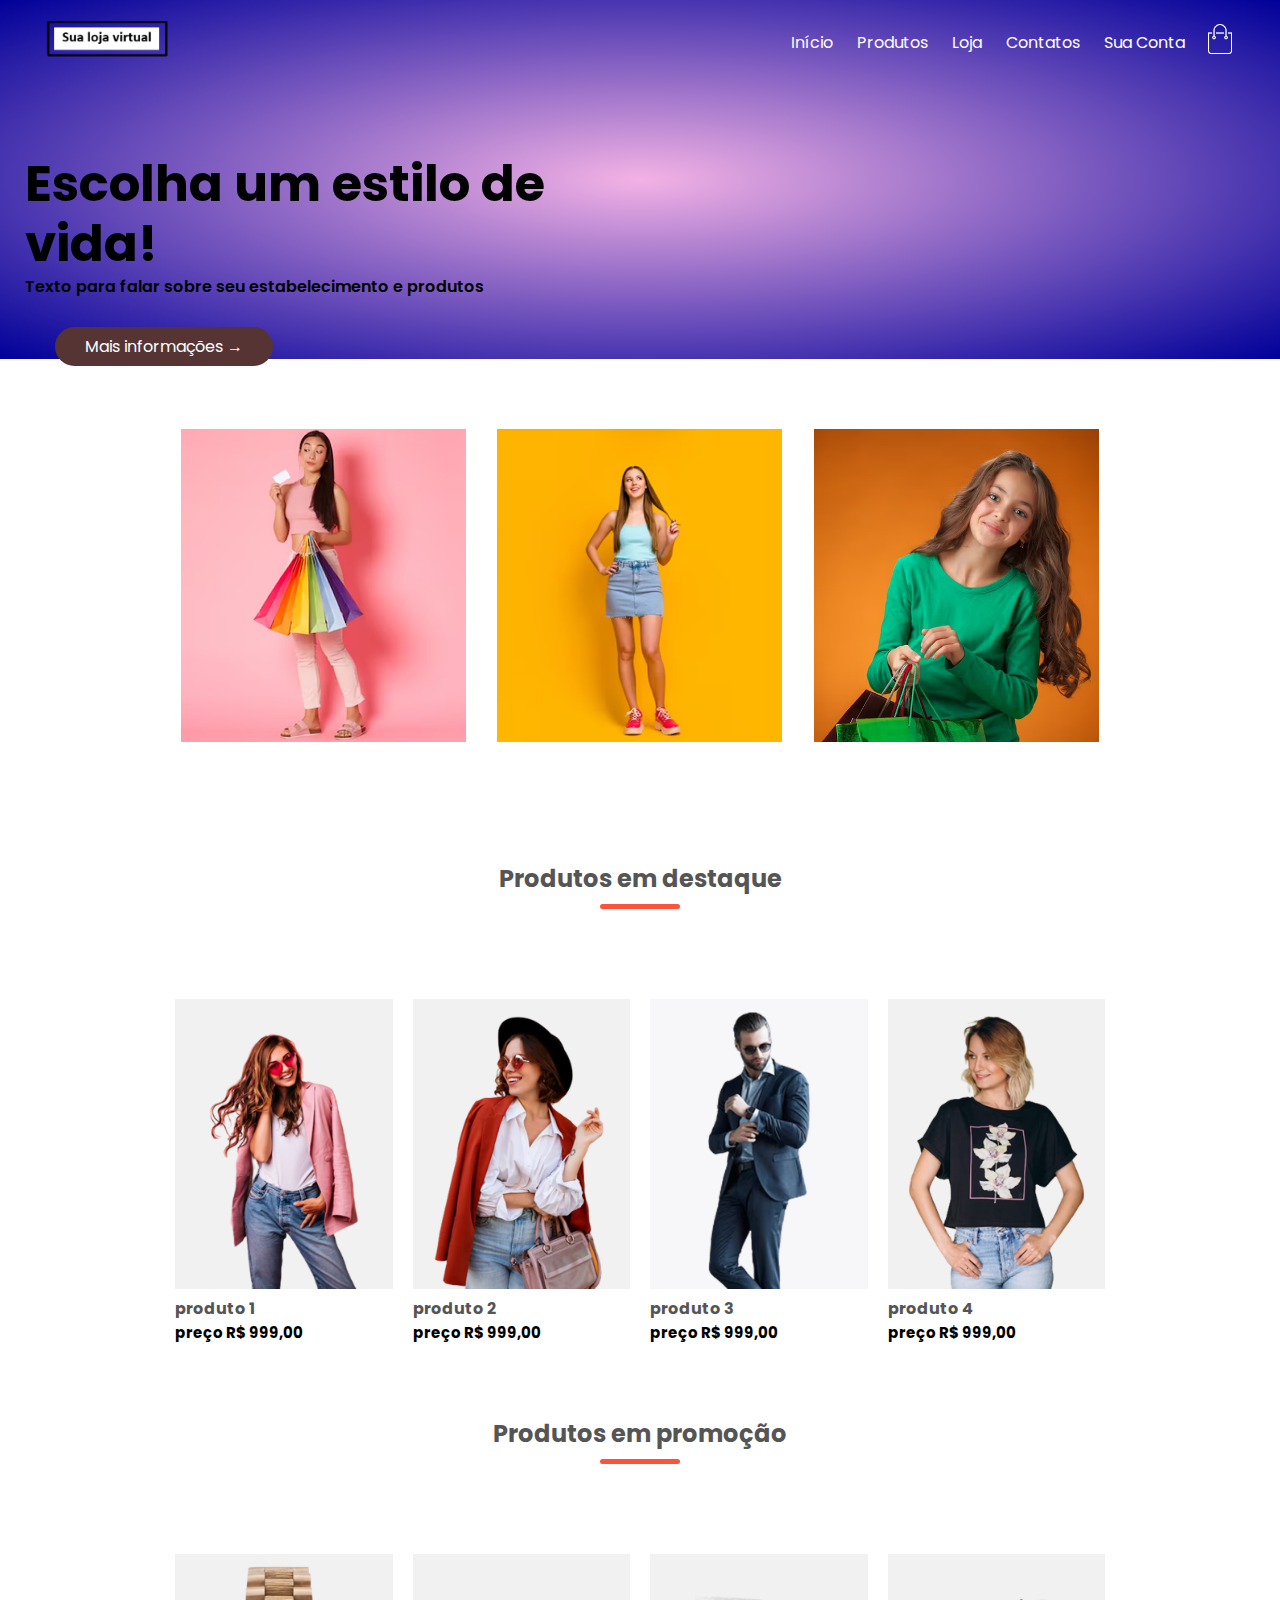
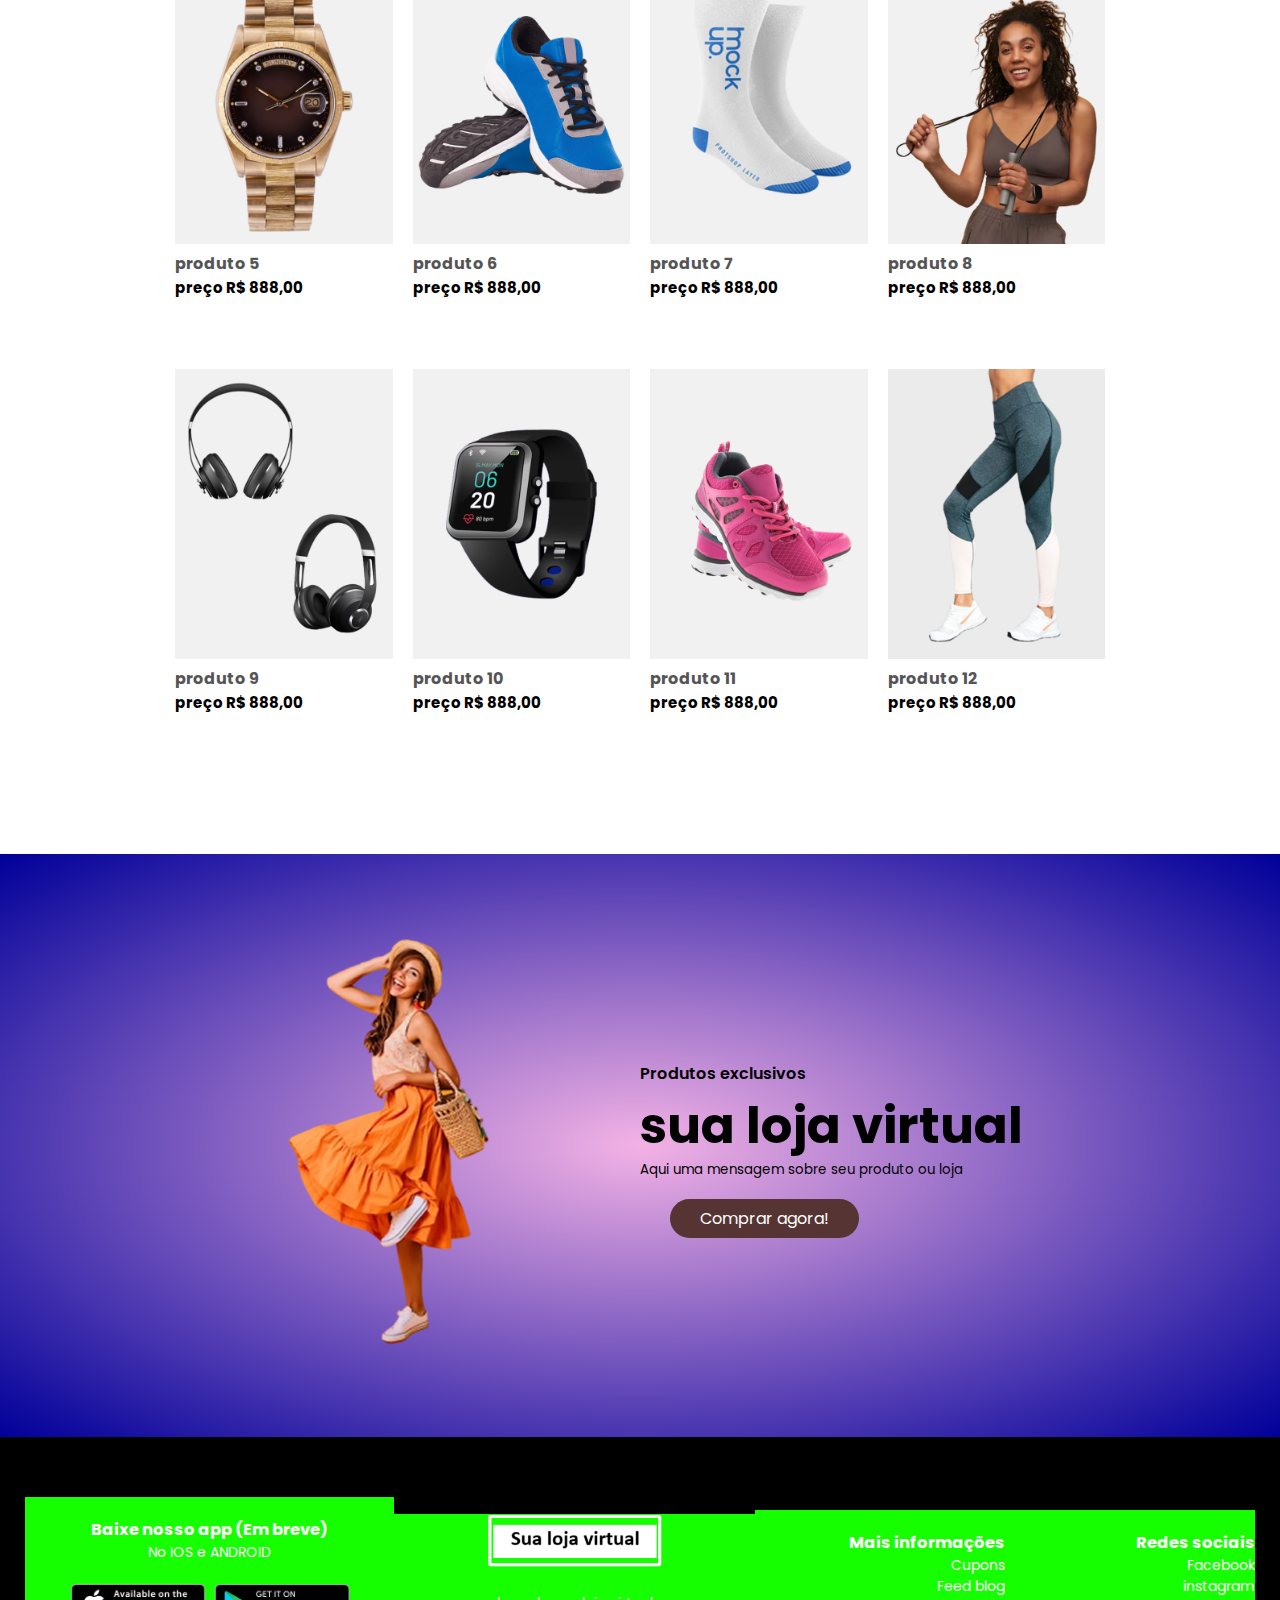
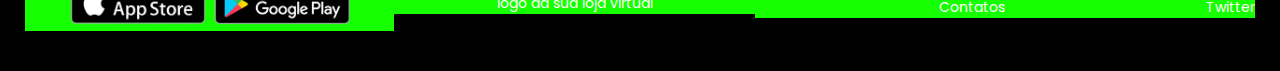
==== commit 4269c30c: "Amostra do protótipo" ====
--- a/index.html
+++ b/index.html
@@ -14,7 +14,7 @@
             <div class="navbar">
                 <div class="logo">
                     <a href="index.html" title="">
-                    <img src="assets/img/logo.png" alt="Logo da Sua Loja Virtual" width="125px"></a>
+                    <img src="assets/img/logoEscura.png" alt="Logo da Sua Loja Virtual" width="125px"></a>
                 </div>
                 <nav>
                     <ul id="menuitens">
@@ -22,7 +22,7 @@
                         <li><a href="produtos.html" title="">Produtos</a></li>
                         <li><a href="" title="">Loja</a></li>
                         <li><a href="" title="">Contatos</a></li>
-                        <li><a href="" title="">Sua Conta</a></li>
+                        <li><a href="minha-conta.html" title="">Sua Conta</a></li>
                     </ul>
                 </nav>
                 <a href="carrinho.html" title="">
@@ -285,5 +285,5 @@
 
 </html>
 
-<!-- parou no -->
-<!-- realizar o <a> em todas as imagens e configurar o js de cada uma-->
+
+
--- a/assets/css/style.css
+++ b/assets/css/style.css
@@ -16,6 +16,7 @@
     --cor-btn-fonte: #000;
     --cor-fonte-corpo: #555;
     --cor-fonte-corpo-leve: #777;
+    --cor-padrao-alt: #009;
 }
 
 body {
@@ -23,7 +24,7 @@
 }
 
 .banner {
-    background: radial-gradient(var(--cor-padrao-hover), var(--cor-padrao));
+    background: radial-gradient(var(--cor-padrao-hover), var(--cor-padrao-alt));
 }
 
 .banner .linha {
@@ -64,11 +65,12 @@
 }
 
 .banner p {
-    color: var(--cor-fonte); 
+    color: var(--cor-fonte);
 }
 
 p {
-    color: var(--cor-btn-fonte); /* fonte preta no carrinho, caso dê problema, corrigir aqui! */
+    color: var(--cor-btn-fonte);
+    /* fonte preta no carrinho, caso dê problema, corrigir aqui! */
 }
 
 .linha {
@@ -196,7 +198,7 @@
 }
 
 .ofertas {
-    background: radial-gradient(var(--cor-padrao-hover), var(--cor-padrao));
+    background: radial-gradient(var(--cor-padrao-hover), var(--cor-padrao-alt));
     margin-top: 80px;
     padding: 30px 0;
 }
@@ -368,7 +370,7 @@
     outline: none;
 }
 
-.ver-produto .btn{
+.ver-produto .btn {
     border: none;
     background: var(--cor-padrao);
     height: 42px;
@@ -376,94 +378,188 @@
     cursor: pointer;
 }
 
-.ver-produto .btn:hover{
+.ver-produto .btn:hover {
     background-color: var(--cor-btn-fonte);
-}   
-
-.ver-produto p{
+}
+
+.ver-produto p {
     font-size: 13px;
 }
 
-.img-linha{
+.img-linha {
     display: flex;
     justify-content: space-between;
 }
-.img-col{
+
+.img-col {
     flex-basis: 24%;
     cursor: pointer;
 }
 
-.col-2 p{
+.col-2 p {
     margin: 0px;
     margin-bottom: 10px;
 }
 
-.col-2 h1{
+.col-2 h1 {
     margin: 0px;
 }
 
 
 
 /*-----------------Carrinho.html-----------------------*/
-.carrinho-compras{
+.carrinho-compras {
     margin: 80px auto;
 }
 
-table{
-    width: 100%;    
+table {
+    width: 100%;
     border-collapse: collapse;
 }
 
-.info-carrinho{
+.info-carrinho {
     display: flex;
     flex-wrap: wrap;
 }
 
-th{
+th {
     background-color: var(--cor-padrao);
     color: var(--cor-fonte);
     text-align: left;
     font-weight: normal;
     padding: 5px;
 }
-td{
+
+td {
     padding: 10px 5px;
 
 }
-td input{
+
+td input {
     width: 40px;
     height: 30px;
     padding: 5px;
 }
-td a{
+
+td a {
     color: var(--cor-padrao);
     font-size: 12px;
 }
-td img{
+
+td img {
     width: 80px;
     height: 80px;
     margin-right: 10px;
 }
 
-.valor-total{
+.valor-total {
     display: flex;
     justify-content: flex-end;
 }
 
-.valor-total table{
+.valor-total table {
     border-top: 3px solid var(--cor-padrao);
     width: 100%;
     max-width: 465px;
 }
 
-td:last-child{
+td:last-child {
     text-align: right;
 }
-td:last-child{
+
+td:last-child {
     text-align: right;
 }
 
-
+/* --------------minha-conta.html -------------*/
+.minha-conta {
+    background: radial-gradient(var(--cor-padrao-hover), var(--cor-padrao-alt));
+    padding: 50px 0;
+}
+
+.formulario {
+    position: relative;
+    padding: 20px 0;
+    text-align: center;
+    width: 300px;
+    height: 400px;
+    margin: auto;
+    background-color: var(--cor-fonte);
+    box-shadow: 30px 0 20px 0 rgba(0, 0, 0, 0.1);
+    overflow: hidden;
+}    
+
+.formulario span {
+    display: inline-block;
+    width: 100px;
+    padding: 0 10px;
+    font-weight: bold;
+    color: var(--cor-fonte-corpo);
+    cursor: pointer;
+}
+
+.btn-form {
+    display: inline-block;
+}
+
+.formulario form {
+    position: absolute;
+    top: 110px;
+    max-width: 300px;
+    padding: 0 20px;
+    transition: transform 1s;
+}
+
+.formulario form input {
+    width: 100%;
+    height: 40px;
+    margin: 10px 0;
+    border: 1px solid var(--cor-padrao);
+    border-radius: 3px;
+}
+
+.formulario form input:focus {
+    outline: none;
+}
+
+.formulario form .btn {
+    width: 100%;
+    margin: 10px 0;
+    border: none;
+    border-radius: 4px;
+    background-color: var(--cor-padrao);
+    cursor: pointer;
+}
+
+.formulario form .btn:hover {
+    background: var(--cor-btn-hover);
+}
+
+.formulario form a {
+    font-size: 12px;
+    text-decoration: none;
+    color: var(--cor-fonte-corpo);
+    cursor: pointer;
+}
+
+#EntrarPainel {
+    left: -300px;
+}
+
+#CadastroSite {
+    left: 0;
+}
+
+#Indicador {
+    width: 300px;
+    height: 3px;
+    border: none;
+    background-color: var(--cor-padrao);
+    margin-top: 8px;
+    transform: translateX(100px);
+    transition: transform 1s;
+
+}
 
 
 
@@ -528,15 +624,16 @@
         color: var(--cor-fonte);
     }
 
-    .ver-produto .linha{
+    .ver-produto .linha {
         text-align: left;
     }
-    .ver-produto h1{
+
+    .ver-produto h1 {
         font-size: 26px;
         line-height: 26px;
     }
 
-    .info-carrinho p{
+    .info-carrinho p {
         display: none;
     }
 
